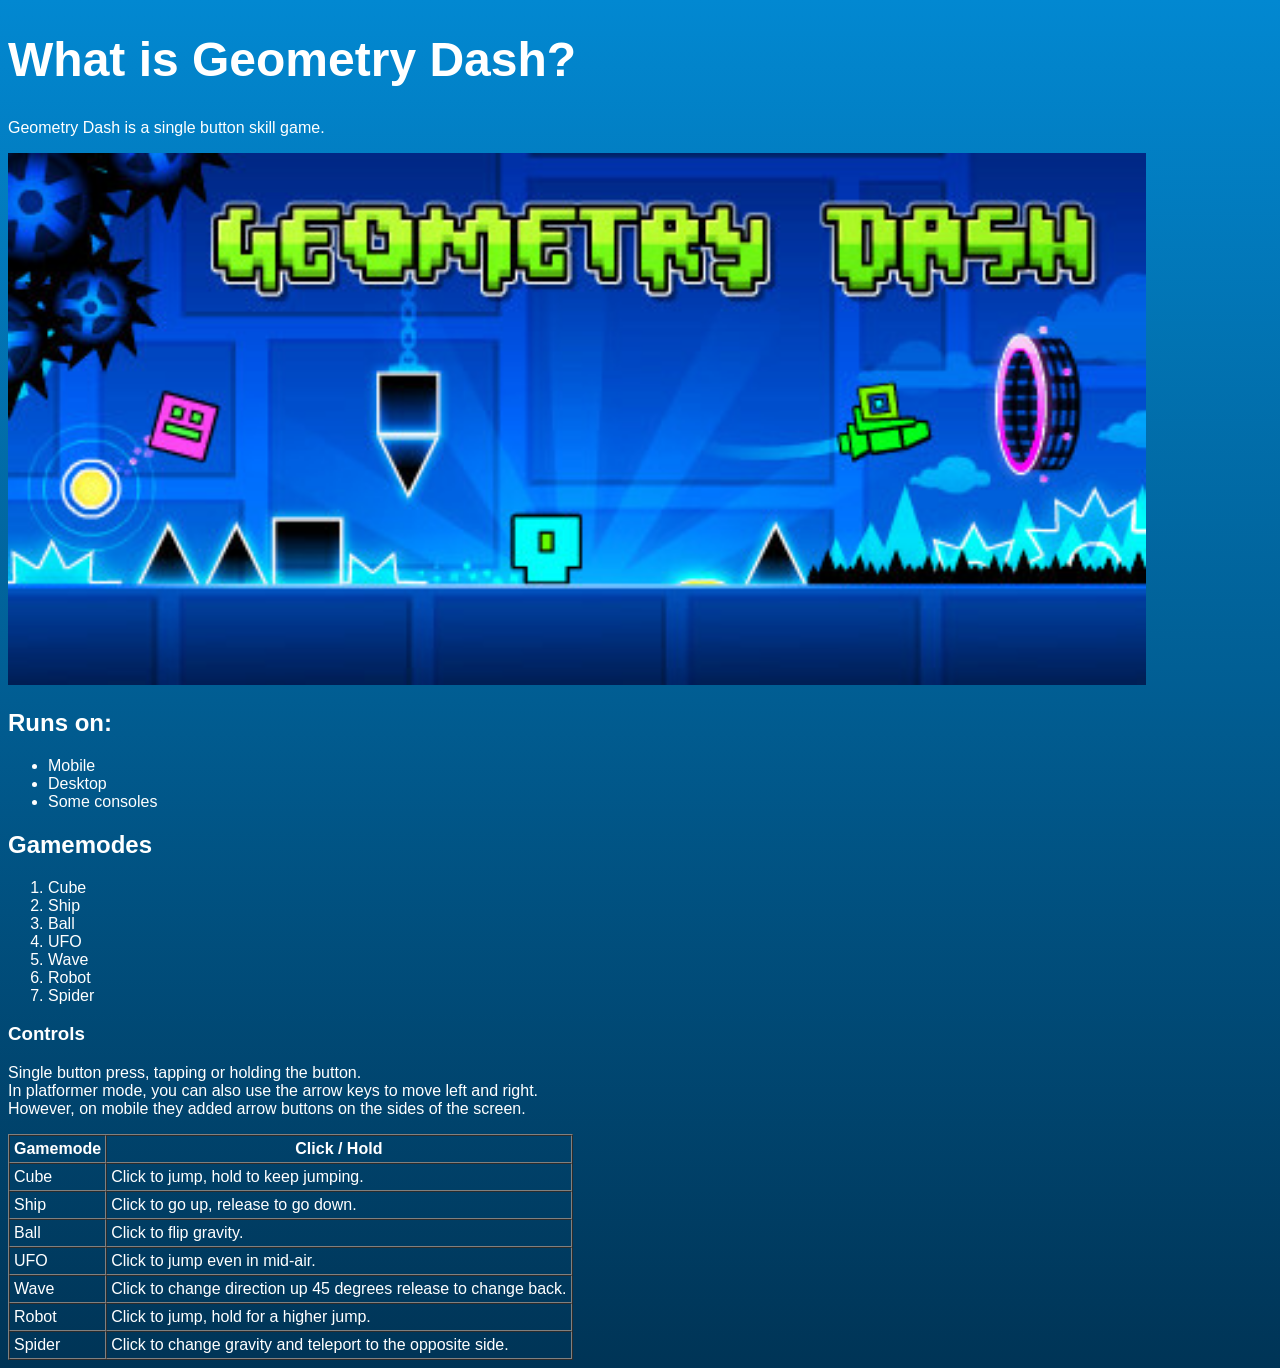
==== docs/index.html @ 737ab3bd "bg" ====
<!DOCTYPE html>
<html>
<head>
    <title>Geometry Dash WP</title>
</head>

<body style="background: linear-gradient(to bottom, #0288D1, #003456); font-family: Arial, sans-serif; color: white;">

    <h1 style="font-size:3em; font-weight:bold;">What is Geometry Dash?</h1>
    <p>Geometry Dash is a single button skill game.</p>

    <img src="./img/header.jpg" alt="Geometry Dash Logo" width="90%" />

    <h2>Runs on:</h2>
    
    <p>
        <ul>
            <li>Mobile</li>
            <li>Desktop</li>
            <li>Some consoles</li>
        </ul>
    </p>

    <h2>Gamemodes</h2>
    <p>
        <ol>
            <li>Cube</li>
            <li>Ship</li>
            <li>Ball</li>
            <li>UFO</li>
            <li>Wave</li>
            <li>Robot</li>
            <li>Spider</li>
        </ol>
    </p>

    <h3>Controls</h3>
    <p>
        Single button press, tapping or holding the button.<br />
        In platformer mode, you can also use the arrow keys to move left and right.<br />
        However, on mobile they added arrow buttons on the sides of the screen.
    </p>

    <table border="1" cellpadding="4" cellspacing="0">
        <tr>
            <th>Gamemode</th>
            <th>Click / Hold</th>
        </tr>
        <tr>
            <td>Cube</td>
            <td>Click to jump, hold to keep jumping.</td>
        </tr>
        <tr>
            <td>Ship</td>
            <td>Click to go up, release to go down.</td>
        </tr>
        <tr>
            <td>Ball</td>
            <td>Click to flip gravity.</td>
        </tr>
        <tr>
            <td>UFO</td>
            <td>Click to jump even in mid-air.</td>
        </tr>
        <tr>
            <td>Wave</td>
            <td>Click to change direction up 45 degrees release to change back.</td>
        </tr>
        <tr>
            <td>Robot</td>
            <td>Click to jump, hold for a higher jump.</td>
        </tr>
        <tr>
            <td>Spider</td>
            <td>Click to change gravity and teleport to the opposite side.</td>
        </tr>
    </table>

</body>
</html>
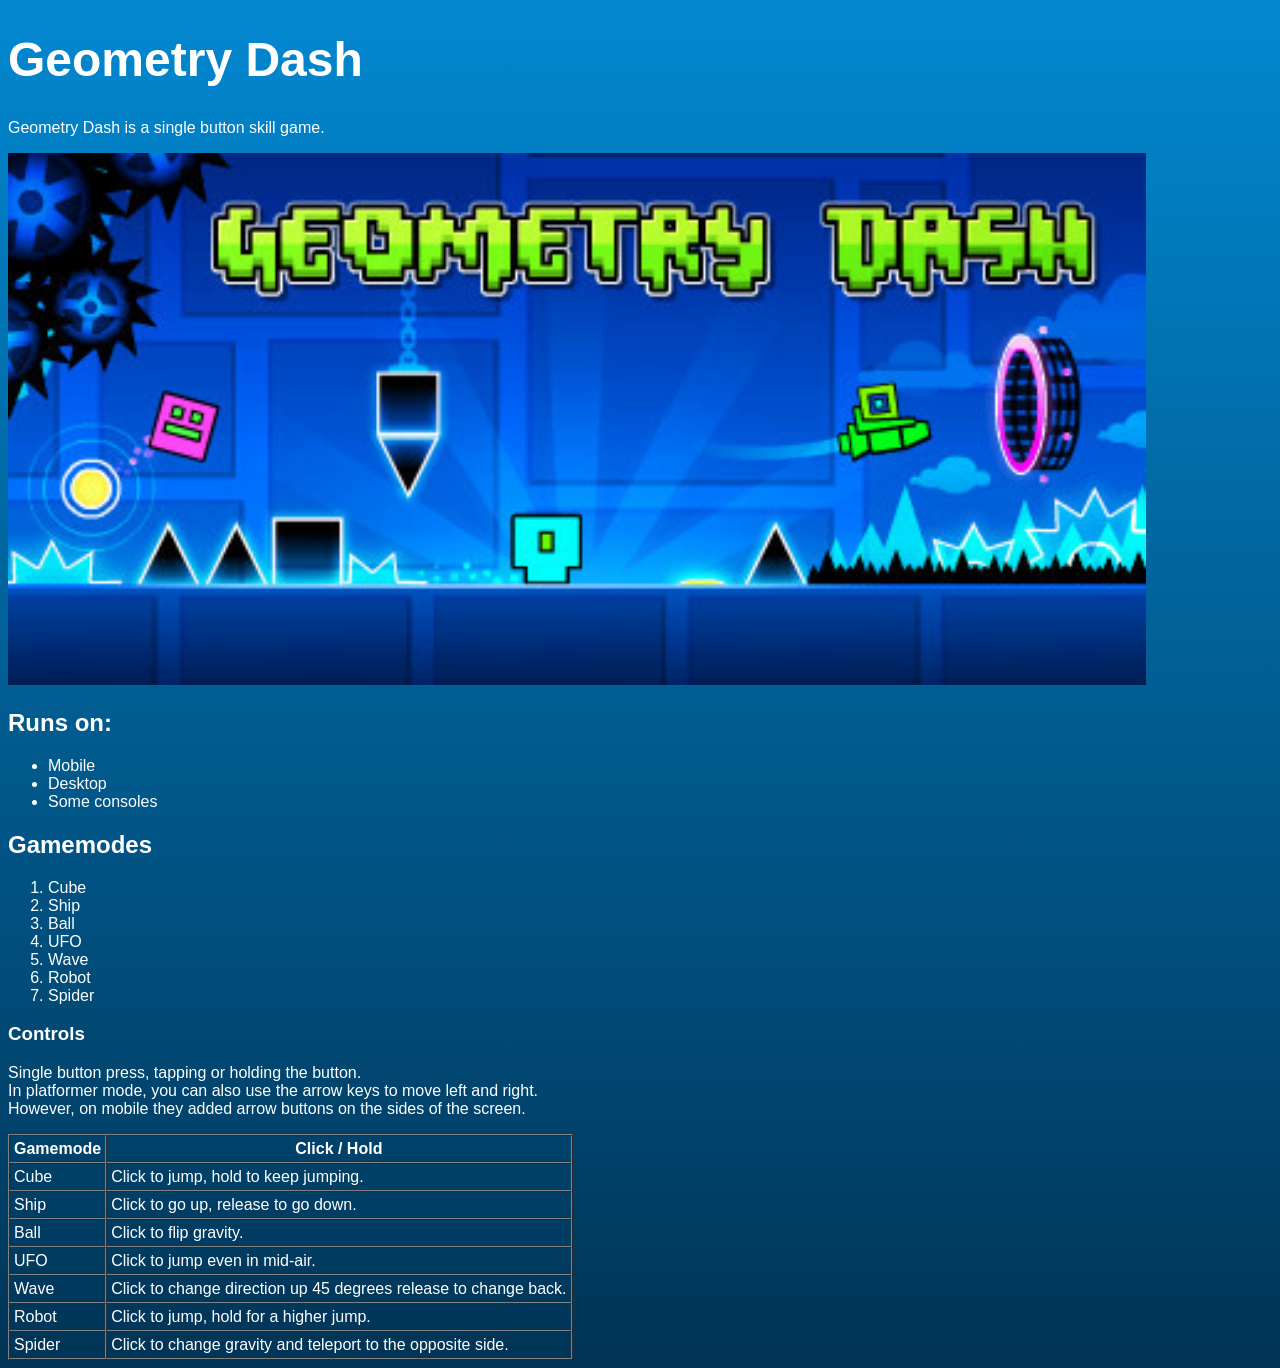
==== commit 1f07ae0b: "fix" ====
--- a/docs/index.html
+++ b/docs/index.html
@@ -6,7 +6,7 @@
 
 <body style="background: linear-gradient(to bottom, #0288D1, #003456); font-family: Arial, sans-serif; color: white;">
 
-    <h1 style="font-size:3em; font-weight:bold;">What is Geometry Dash?</h1>
+    <h1 style="font-size:3em; font-weight:bold;">Geometry Dash</h1>
     <p>Geometry Dash is a single button skill game.</p>
 
     <img src="./img/header.jpg" alt="Geometry Dash Logo" width="90%" />
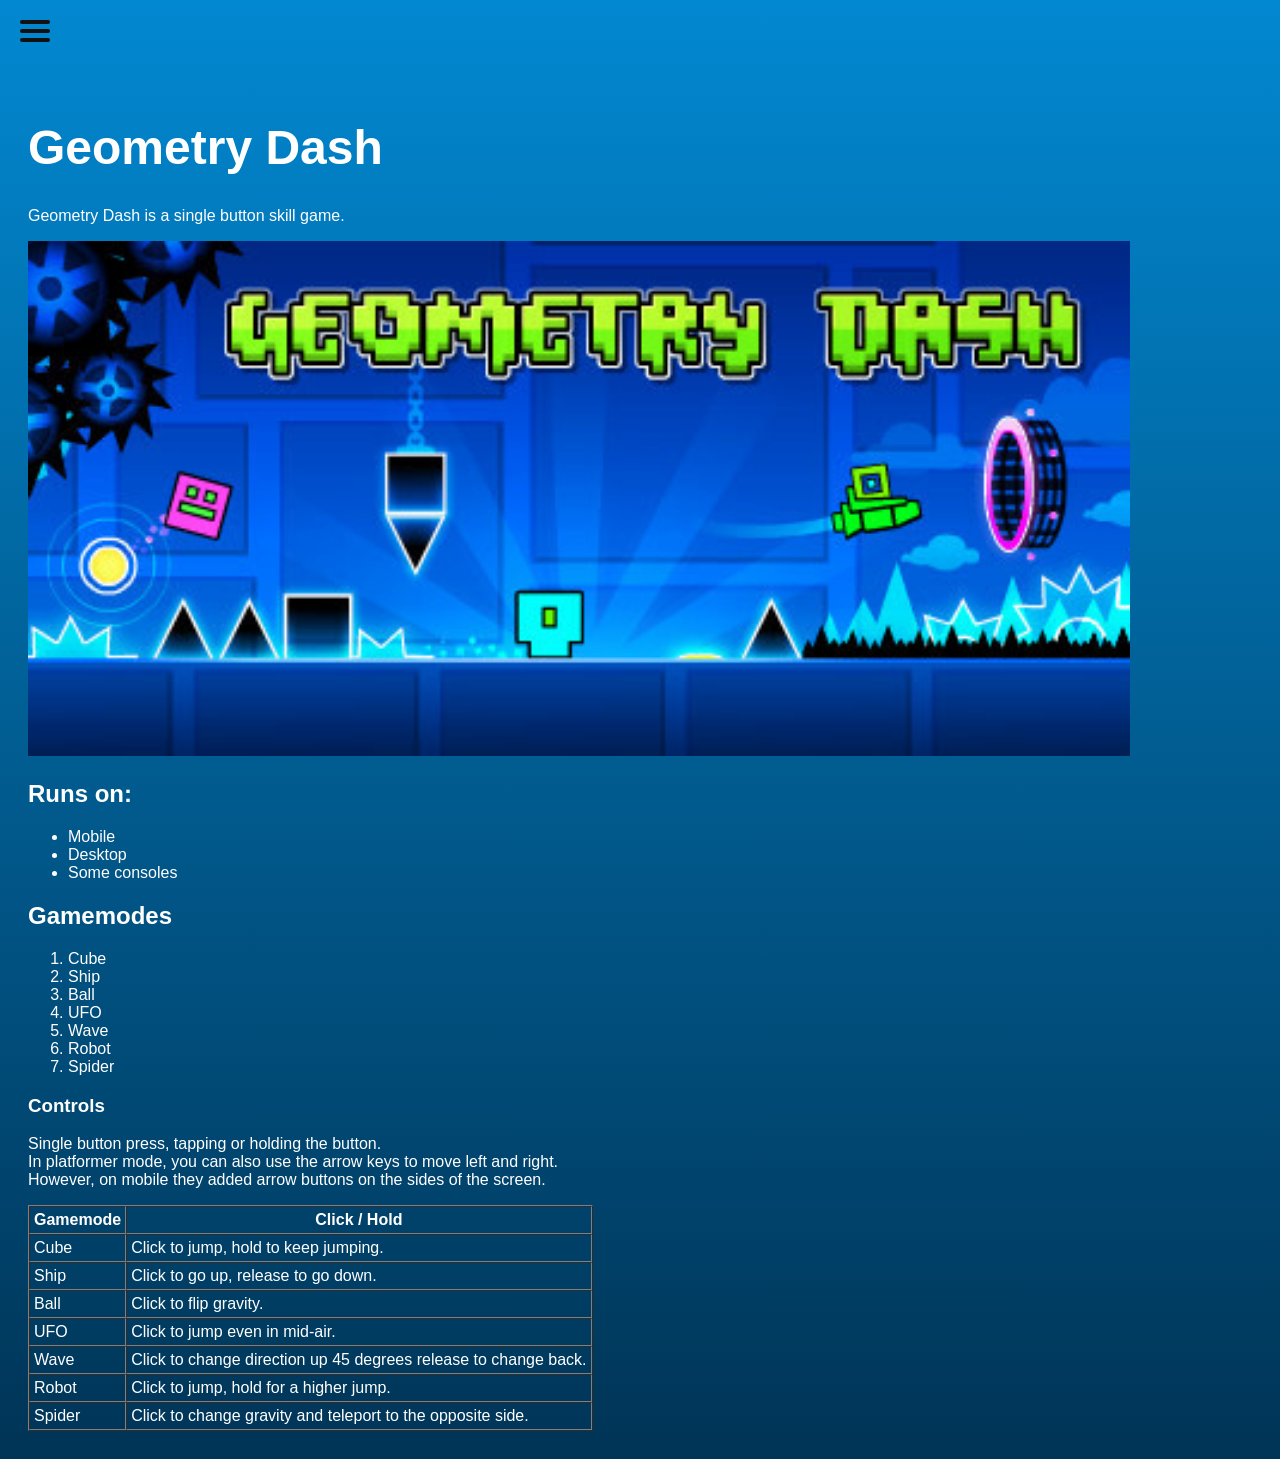
==== commit 6ed72253: "sidebar" ====
--- a/docs/index.html
+++ b/docs/index.html
@@ -2,11 +2,32 @@
 <html>
 <head>
     <title>Geometry Dash WP</title>
+    <link rel="stylesheet" type="text/css" href="./style.css">
 </head>
 
-<body style="background: linear-gradient(to bottom, #0288D1, #003456); font-family: Arial, sans-serif; color: white;">
+<body>
+     <nav>
+    <input type="checkbox" id="menu-toggle" class="menu-toggle" />
 
-    <h1 style="font-size:3em; font-weight:bold;">Geometry Dash</h1>
+    <label for="menu-toggle" class="burger" aria-label="Toggle menu">
+      <span></span>
+      <span></span>
+      <span></span>
+    </label>
+
+    <aside class="sidebar">
+      <a href="index.html">About</a>
+      <a href="creator.html">Creator</a>
+      <a href="install.html">Install</a>
+      <a href="mods.html">Mods</a>
+    </aside>
+
+    <label for="menu-toggle" class="overlay"></label>
+  </nav>
+
+ <main class="content">
+
+    <h1 id="title">Geometry Dash</h1>
     <p>Geometry Dash is a single button skill game.</p>
 
     <img src="./img/header.jpg" alt="Geometry Dash Logo" width="90%" />
@@ -75,6 +96,6 @@
             <td>Click to change gravity and teleport to the opposite side.</td>
         </tr>
     </table>
-
+</main>
 </body>
 </html>
--- a/docs/style.css
+++ b/docs/style.css
@@ -0,0 +1,103 @@
+ body {
+    background: linear-gradient(to bottom, #0288D1, #003456);
+    font-family: Arial, sans-serif;
+    color: white;
+}
+
+#title {
+    font-size : 3em;
+    font-weight: bold;
+}
+
+
+
+    * {
+      box-sizing: border-box;
+    }
+
+    .menu-toggle {
+      display: none;
+    }
+
+    .burger {
+      position: fixed;
+      top: 20px;
+      left: 20px;
+      z-index: 1001;
+      display: flex;
+      flex-direction: column;
+      justify-content: space-between;
+      width: 30px;
+      height: 22px;
+      cursor: pointer;
+    }
+
+    .burger span {
+      display: block;
+      height: 4px;
+      background: #111;
+      border-radius: 2px;
+      transition: 0.3s ease;
+    }
+
+    .sidebar {
+      position: fixed;
+      top: 0;
+      left: 0;
+      width: 260px;
+      height: 100vh;
+      background: #111;
+      padding-top: 80px;
+      transform: translateX(-100%);
+      transition: transform 0.3s ease;
+      z-index: 1000;
+    }
+
+    .sidebar a {
+      display: block;
+      padding: 16px 24px;
+      color: white;
+      text-decoration: none;
+      border-bottom: 1px solid #222;
+    }
+
+    .sidebar a:hover {
+      background: #222;
+    }
+
+    .overlay {
+      position: fixed;
+      inset: 0;
+      background: rgba(0, 0, 0, 0.4);
+      opacity: 0;
+      visibility: hidden;
+      transition: 0.3s ease;
+      z-index: 999;
+    }
+
+    .menu-toggle:checked + .burger span:nth-child(1) {
+      transform: translateY(9px) rotate(45deg);
+      background: white;
+    }
+
+    .menu-toggle:checked + .burger span:nth-child(2) {
+      opacity: 0;
+    }
+
+    .menu-toggle:checked + .burger span:nth-child(3) {
+      transform: translateY(-9px) rotate(-45deg);
+      background: white;
+    }
+
+    .menu-toggle:checked ~ .sidebar {
+      transform: translateX(0);
+    }
+
+    .menu-toggle:checked ~ .overlay {
+      opacity: 1;
+      visibility: visible;
+    }
+
+    .content {
+      padding: 80px 20px 20px;
+    }
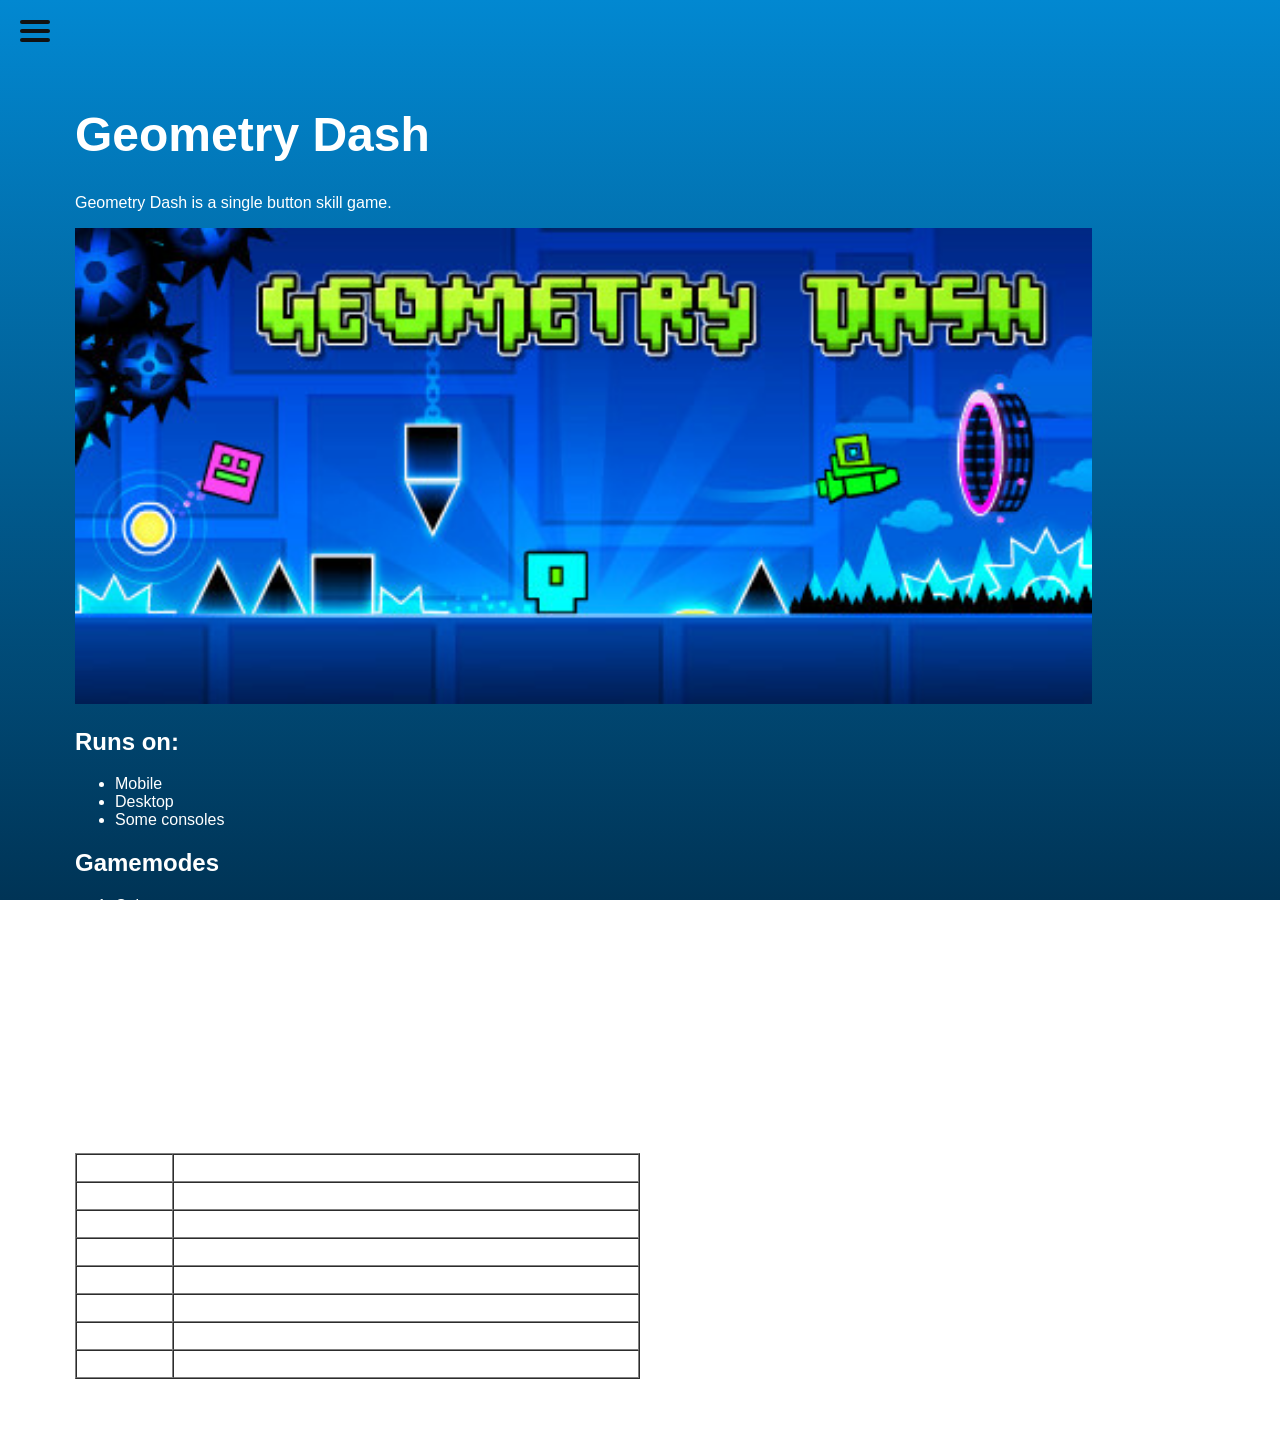
==== commit cd79f3e9: "comments" ====
--- a/docs/index.html
+++ b/docs/index.html
@@ -1,49 +1,54 @@
 <!DOCTYPE html>
 <html>
+
 <head>
+    <!-- Wird im browsertab angezeigt -->
     <title>Geometry Dash WP</title>
+    <!-- Link zum Stylesheet. In einer separaten Datei damit der code in anderen HTML 
+     Dateien wieder verwerwendet werden kann und vom Browser nur einmal heruntergeladen werden muss. -->
     <link rel="stylesheet" type="text/css" href="./style.css">
 </head>
 
 <body>
-     <nav>
-    <input type="checkbox" id="menu-toggle" class="menu-toggle" />
+    <!-- Navbar -->
+    <nav>
+        <input type="checkbox" id="menu-toggle" class="menu-toggle" />
 
-    <label for="menu-toggle" class="burger" aria-label="Toggle menu">
-      <span></span>
-      <span></span>
-      <span></span>
-    </label>
+        <label for="menu-toggle" class="burger" aria-label="Toggle menu">
+            <span></span>
+            <span></span>
+            <span></span>
+        </label>
 
-    <aside class="sidebar">
-      <a href="index.html">About</a>
-      <a href="creator.html">Creator</a>
-      <a href="install.html">Install</a>
-      <a href="mods.html">Mods</a>
-    </aside>
+        <aside class="sidebar">
+            <a href="index.html">About</a>
+            <a href="creator.html">Creator</a>
+            <a href="install.html">Install</a>
+            <a href="mods.html">Mods</a>
+        </aside>
 
-    <label for="menu-toggle" class="overlay"></label>
-  </nav>
+        <label for="menu-toggle" class="overlay"></label>
+    </nav>
 
- <main class="content">
+    <main class="content">
 
-    <h1 id="title">Geometry Dash</h1>
-    <p>Geometry Dash is a single button skill game.</p>
+        <h1 id="title">Geometry Dash</h1>
+        <p>Geometry Dash is a single button skill game.</p>
 
-    <img src="./img/header.jpg" alt="Geometry Dash Logo" width="90%" />
+        <img src="./img/header.jpg" alt="Geometry Dash Logo" width="90%" />
 
-    <h2>Runs on:</h2>
-    
-    <p>
+        <h2>Runs on:</h2>
+
+        <p>
         <ul>
             <li>Mobile</li>
             <li>Desktop</li>
             <li>Some consoles</li>
         </ul>
-    </p>
+        </p>
 
-    <h2>Gamemodes</h2>
-    <p>
+        <h2>Gamemodes</h2>
+        <p>
         <ol>
             <li>Cube</li>
             <li>Ship</li>
@@ -53,49 +58,50 @@
             <li>Robot</li>
             <li>Spider</li>
         </ol>
-    </p>
+        </p>
 
-    <h3>Controls</h3>
-    <p>
-        Single button press, tapping or holding the button.<br />
-        In platformer mode, you can also use the arrow keys to move left and right.<br />
-        However, on mobile they added arrow buttons on the sides of the screen.
-    </p>
+        <h3>Controls</h3>
+        <p>
+            Single button press, tapping or holding the button.<br />
+            In platformer mode, you can also use the arrow keys to move left and right.<br />
+            However, on mobile they added arrow buttons on the sides of the screen.
+        </p>
 
-    <table border="1" cellpadding="4" cellspacing="0">
-        <tr>
-            <th>Gamemode</th>
-            <th>Click / Hold</th>
-        </tr>
-        <tr>
-            <td>Cube</td>
-            <td>Click to jump, hold to keep jumping.</td>
-        </tr>
-        <tr>
-            <td>Ship</td>
-            <td>Click to go up, release to go down.</td>
-        </tr>
-        <tr>
-            <td>Ball</td>
-            <td>Click to flip gravity.</td>
-        </tr>
-        <tr>
-            <td>UFO</td>
-            <td>Click to jump even in mid-air.</td>
-        </tr>
-        <tr>
-            <td>Wave</td>
-            <td>Click to change direction up 45 degrees release to change back.</td>
-        </tr>
-        <tr>
-            <td>Robot</td>
-            <td>Click to jump, hold for a higher jump.</td>
-        </tr>
-        <tr>
-            <td>Spider</td>
-            <td>Click to change gravity and teleport to the opposite side.</td>
-        </tr>
-    </table>
-</main>
+        <table border="1" cellpadding="4" cellspacing="0">
+            <tr>
+                <th>Gamemode</th>
+                <th>Click / Hold</th>
+            </tr>
+            <tr>
+                <td>Cube</td>
+                <td>Click to jump, hold to keep jumping.</td>
+            </tr>
+            <tr>
+                <td>Ship</td>
+                <td>Click to go up, release to go down.</td>
+            </tr>
+            <tr>
+                <td>Ball</td>
+                <td>Click to flip gravity.</td>
+            </tr>
+            <tr>
+                <td>UFO</td>
+                <td>Click to jump even in mid-air.</td>
+            </tr>
+            <tr>
+                <td>Wave</td>
+                <td>Click to change direction up 45 degrees release to change back.</td>
+            </tr>
+            <tr>
+                <td>Robot</td>
+                <td>Click to jump, hold for a higher jump.</td>
+            </tr>
+            <tr>
+                <td>Spider</td>
+                <td>Click to change gravity and teleport to the opposite side.</td>
+            </tr>
+        </table>
+    </main>
 </body>
+
 </html>
--- a/docs/style.css
+++ b/docs/style.css
@@ -1,103 +1,119 @@
+/* style.css
+
+Enhält Styles für die Website.
+
+tagname: Style wird für alle tags angewendet, z.b. h1
+.classname: Style wird für alle tags mit der Klasse classname angewendet, z.b. .title
+#id: Style wird für das tag mit der id "id" angewendet, z.b. #title
+
+*/
+
+ /* kopiert von https://www.geometrydash.com/mainstyle.css um ein BG desing zu haben. */
  body {
-    background: linear-gradient(to bottom, #0288D1, #003456);
-    font-family: Arial, sans-serif;
-    color: white;
-}
+     background: linear-gradient(to bottom, #0288D1, #003456);
+     background-repeat: no-repeat;
+     background-size: cover;
+     background-attachment: fixed;
+     min-height: 100%;
+     font-family: Arial, sans-serif;
+     color: white;
+ }
 
-#title {
-    font-size : 3em;
-    font-weight: bold;
-}
+ /* formatiert den titel auf der seite */
+ #title {
+     font-size: 3em;
+     font-weight: bold;
+ }
 
 
+ /* navbar */
+ * {
+     box-sizing: border-box;
+ }
 
-    * {
-      box-sizing: border-box;
-    }
+ .menu-toggle {
+     display: none;
+ }
 
-    .menu-toggle {
-      display: none;
-    }
+ .burger {
+     position: fixed;
+     top: 20px;
+     left: 20px;
+     z-index: 1001;
+     display: flex;
+     flex-direction: column;
+     justify-content: space-between;
+     width: 30px;
+     height: 22px;
+     cursor: pointer;
+ }
 
-    .burger {
-      position: fixed;
-      top: 20px;
-      left: 20px;
-      z-index: 1001;
-      display: flex;
-      flex-direction: column;
-      justify-content: space-between;
-      width: 30px;
-      height: 22px;
-      cursor: pointer;
-    }
+ .burger span {
+     display: block;
+     height: 4px;
+     background: #111;
+     border-radius: 2px;
+     transition: 0.3s ease;
+ }
 
-    .burger span {
-      display: block;
-      height: 4px;
-      background: #111;
-      border-radius: 2px;
-      transition: 0.3s ease;
-    }
+ .sidebar {
+     position: fixed;
+     top: 0;
+     left: 0;
+     width: 260px;
+     height: 100vh;
+     background: #111;
+     padding-top: 80px;
+     transform: translateX(-100%);
+     transition: transform 0.3s ease;
+     z-index: 1000;
+ }
 
-    .sidebar {
-      position: fixed;
-      top: 0;
-      left: 0;
-      width: 260px;
-      height: 100vh;
-      background: #111;
-      padding-top: 80px;
-      transform: translateX(-100%);
-      transition: transform 0.3s ease;
-      z-index: 1000;
-    }
+ .sidebar a {
+     display: block;
+     padding: 16px 24px;
+     color: white;
+     text-decoration: none;
+     border-bottom: 1px solid #222;
+ }
 
-    .sidebar a {
-      display: block;
-      padding: 16px 24px;
-      color: white;
-      text-decoration: none;
-      border-bottom: 1px solid #222;
-    }
+ .sidebar a:hover {
+     background: #222;
+ }
 
-    .sidebar a:hover {
-      background: #222;
-    }
+ .overlay {
+     position: fixed;
+     inset: 0;
+     background: rgba(0, 0, 0, 0.4);
+     opacity: 0;
+     visibility: hidden;
+     transition: 0.3s ease;
+     z-index: 999;
+ }
 
-    .overlay {
-      position: fixed;
-      inset: 0;
-      background: rgba(0, 0, 0, 0.4);
-      opacity: 0;
-      visibility: hidden;
-      transition: 0.3s ease;
-      z-index: 999;
-    }
+ .menu-toggle:checked+.burger span:nth-child(1) {
+     transform: translateY(9px) rotate(45deg);
+     background: white;
+ }
 
-    .menu-toggle:checked + .burger span:nth-child(1) {
-      transform: translateY(9px) rotate(45deg);
-      background: white;
-    }
+ .menu-toggle:checked+.burger span:nth-child(2) {
+     opacity: 0;
+ }
 
-    .menu-toggle:checked + .burger span:nth-child(2) {
-      opacity: 0;
-    }
+ .menu-toggle:checked+.burger span:nth-child(3) {
+     transform: translateY(-9px) rotate(-45deg);
+     background: white;
+ }
 
-    .menu-toggle:checked + .burger span:nth-child(3) {
-      transform: translateY(-9px) rotate(-45deg);
-      background: white;
-    }
+ .menu-toggle:checked~.sidebar {
+     transform: translateX(0);
+ }
 
-    .menu-toggle:checked ~ .sidebar {
-      transform: translateX(0);
-    }
+ .menu-toggle:checked~.overlay {
+     opacity: 1;
+     visibility: visible;
+ }
 
-    .menu-toggle:checked ~ .overlay {
-      opacity: 1;
-      visibility: visible;
-    }
-
-    .content {
-      padding: 80px 20px 20px;
-    }+ .content {
+     padding: 67px 67px 67px;
+ }
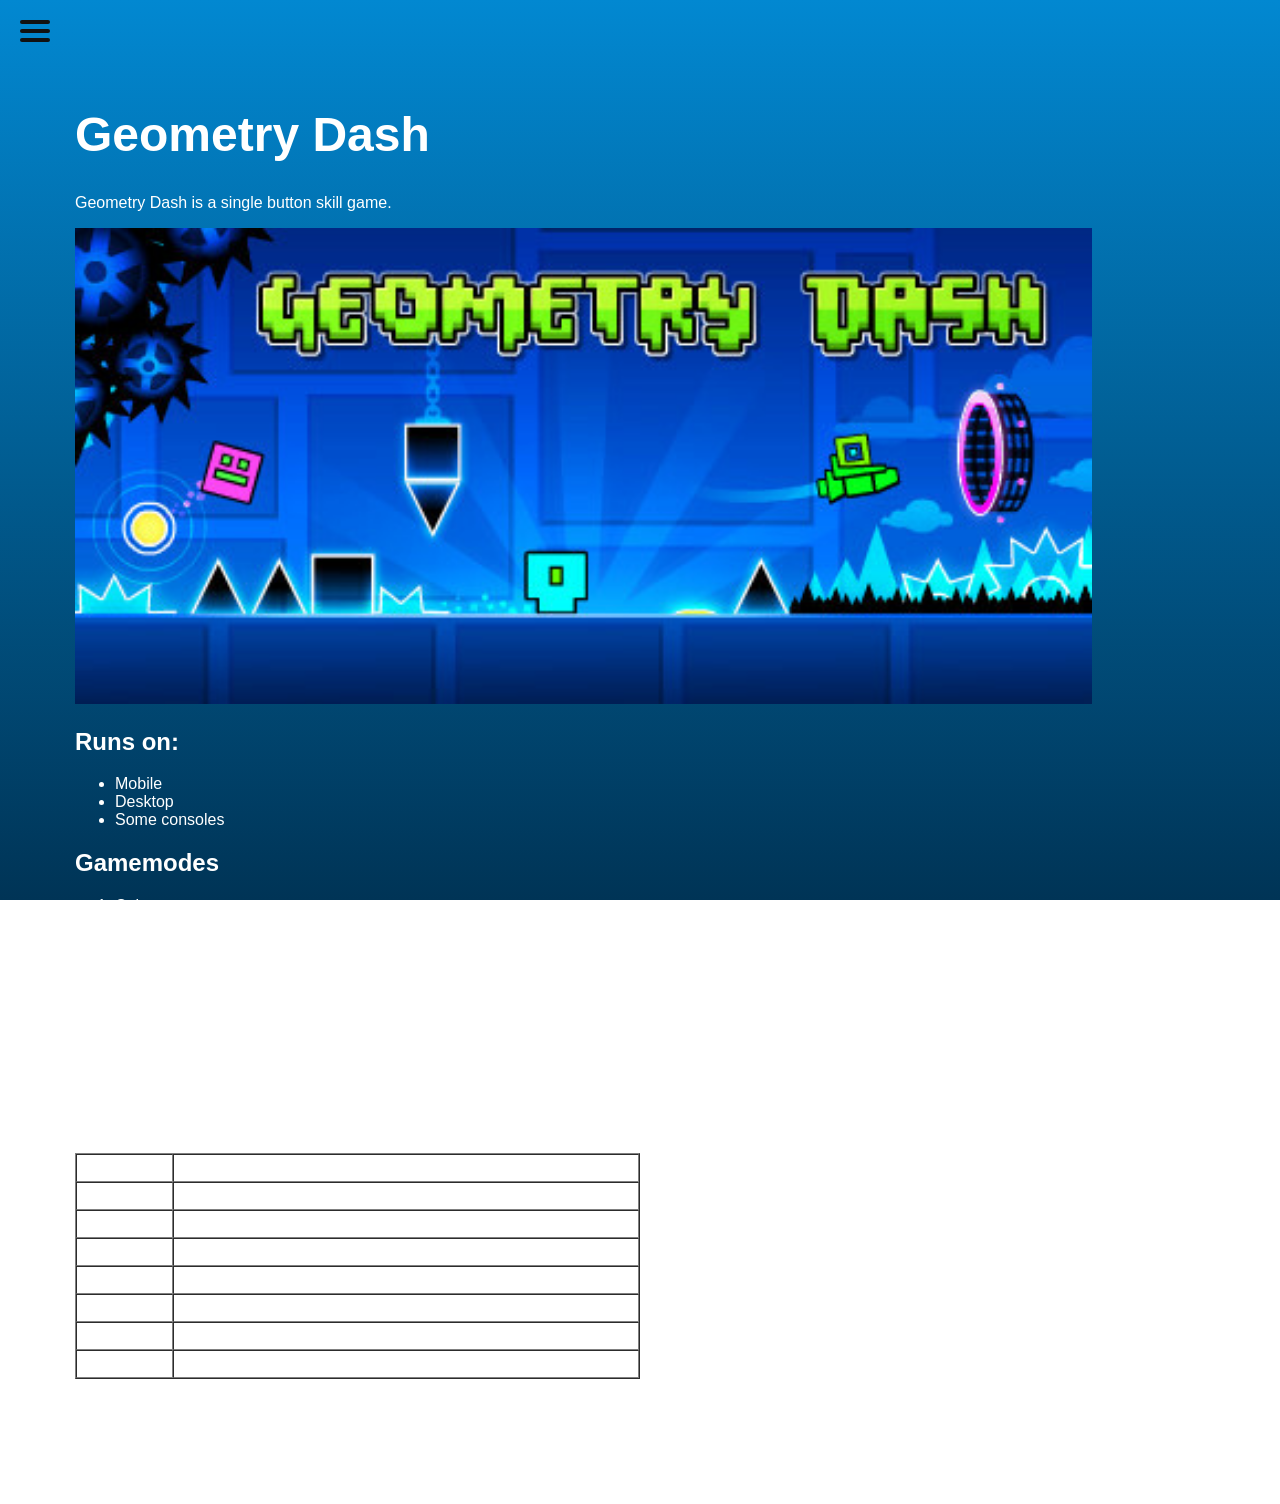
==== commit 124785dc: "swing" ====
--- a/docs/index.html
+++ b/docs/index.html
@@ -25,6 +25,7 @@
             <a href="creator.html">Creator</a>
             <a href="install.html">Install</a>
             <a href="mods.html">Mods</a>
+            <a href="more.html">More</a>
         </aside>
 
         <label for="menu-toggle" class="overlay"></label>
@@ -101,6 +102,9 @@
                 <td>Click to change gravity and teleport to the opposite side.</td>
             </tr>
         </table>
+        <p>
+            there is also the swingcopter but its soooo bad that i dont want to talk about it!
+        </p>
     </main>
 </body>
 
--- a/docs/style.css
+++ b/docs/style.css
@@ -81,6 +81,10 @@
      background: #222;
  }
 
+  .sidebar a:visited {
+     color: white;
+ }
+
  .overlay {
      position: fixed;
      inset: 0;
@@ -116,4 +120,13 @@
 
  .content {
      padding: 67px 67px 67px;
+ }
+
+ a {
+     color: #dc6464;
+     text-decoration: none;
+ }
+
+ a:visited {
+     color: #e11b1b;
  }
